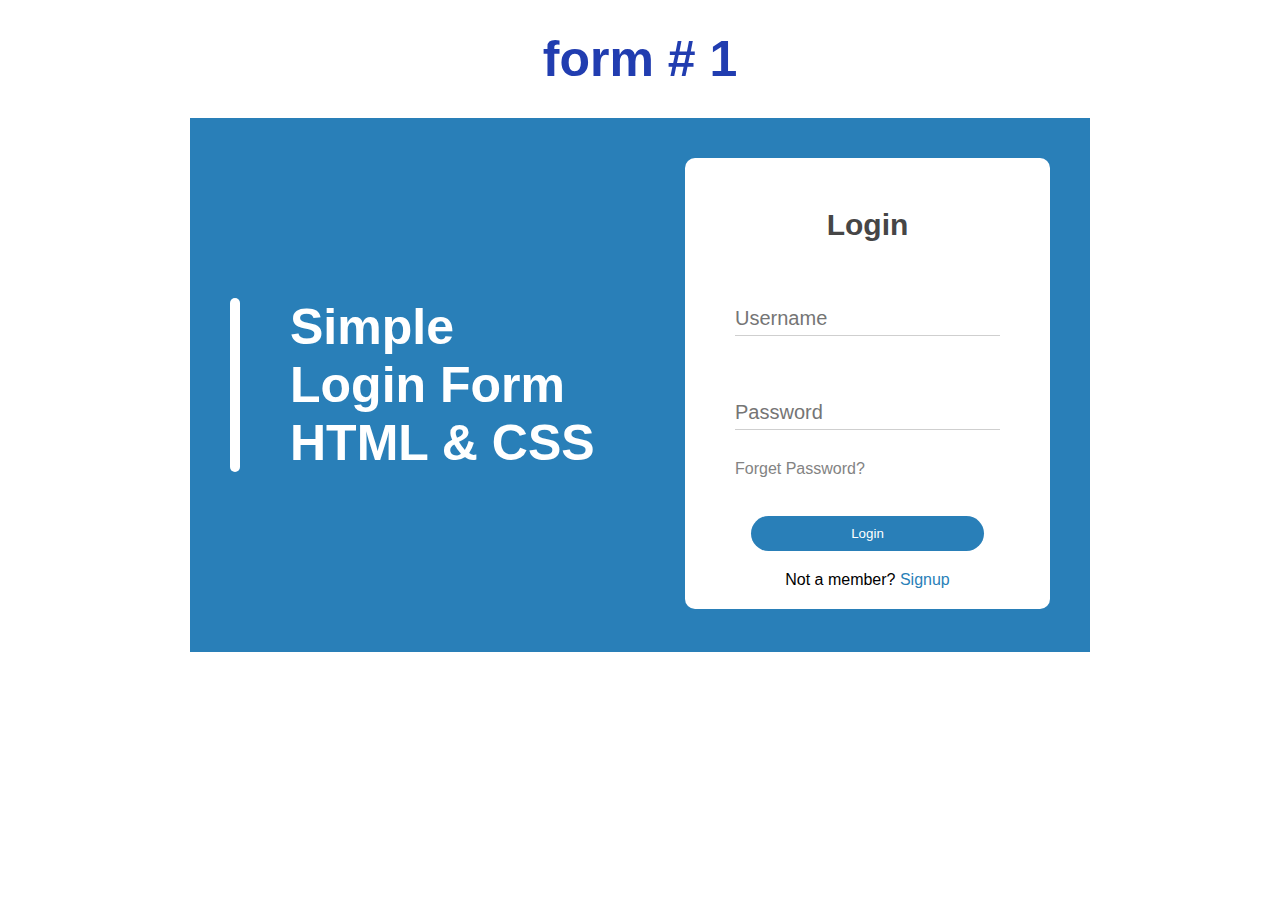
==== Quiz 1/index.html @ 67597dba "First quiz" ====
<html lang="en">
<head>
    <meta charset="UTF-8">
    <meta name="viewport" content="width=device-width, initial-scale=1.0">
    
    <title>Login</title>
    <link rel="stylesheet" href="index.css">
</head>
<body>
    <h1>form # 1</h1>
    <div class="form-container">
        <div class="form-container-left">
            <p>
                Simple <br>
                Login Form <br>
                HTML & CSS
            </p>
        </div>
        <div class="form-container-right">
            <form action="#">
                <p class="form-caption">login</p>
                <input type="text" placeholder="Username"><br>
                <input type="password" placeholder="Password"><br>
                <a class="fp" href="https://www.gmail.com/" target="_blank">forget password?</a><br>
                <input type="submit" value="Login">
                <p class="signup">Not a member? <a class="su" href="https://www.iub.ac.bd/" target="_blank">Signup</a></p>
            </form>
        </div>
    </div>
</body>
</html>
---- Quiz 1/index.css ----
*{
    padding: 0;
    margin: 0;
    font-family: Arial, Helvetica, sans-serif;
}

h1{
    text-align: center;
    color: #213db0;
    padding: 30px 0;
    font-size: 50px;
    font-weight: 900;
}

.form-container{
    width: 820px;
    margin: 0 auto;
    margin-bottom: 20px;
    background-color: #297FB8;
    padding: 40px;
    display: flex;
    justify-content: space-between;
}

.form-container-right > form{
    text-align: center;
    background-color: #fff;
    padding: 20px 50px;
    border-radius: 10px;
}

.form-caption{
    color: #464646;
    padding: 30px 0;
    text-transform: capitalize;
    font-size: 30px;
    font-weight: 700;
    font-family: sans-serif;
}

input[type=text], input[type=password]{
    background-color: transparent;
    border: none;
    outline: none;
    border-bottom: 1px solid #cfcfcf;
    padding: 5px 0;
    margin: 30px 0;
    font-size: 20px;
    color: #2e2e2e;
}

input[type=submit]{
    display: inline-block;
    background-color: #297FB8;
    font-family: Arial, Helvetica, sans-serif;
    padding: 10px 100px;
    border-radius: 40px;
    border: none;
    color: #fff;
    margin: 20px 0;
}

a.fp{
    color: #838383;
    text-decoration: none;
    text-align: left;
    display: block;
    text-transform: capitalize;
}
.signup > .su{
    color: #297FB8;
    text-decoration: none;
}

.form-container-left {
    box-sizing: border-box;
    padding: 140px 0;
}
.form-container-left > p{
    color: #fff;
    font-size: 50px;
    font-weight: 700;
    position: relative;
    padding-left: 60px;
}
.form-container-left > p::after{
    content: '';
    display: block;
    position: absolute;
    width: 10px;
    height: 100%;
    background-color: #fff;
    border-radius: 10px;
    left: 0;
    top: 0;
}
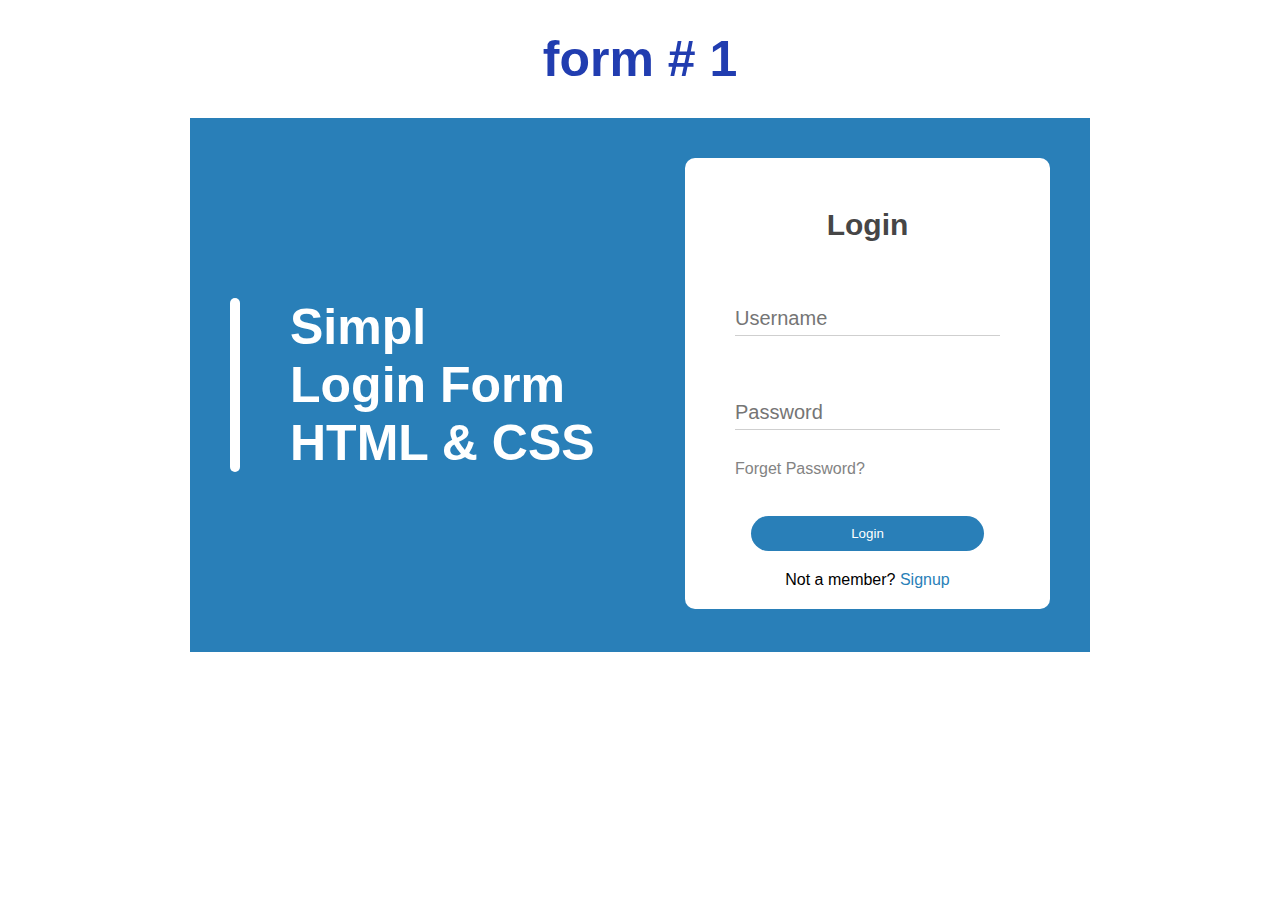
==== commit 49446e69: "index updated." ====
--- a/Quiz 1/index.html
+++ b/Quiz 1/index.html
@@ -11,7 +11,7 @@
     <div class="form-container">
         <div class="form-container-left">
             <p>
-                Simple <br>
+                Simpl <br>
                 Login Form <br>
                 HTML & CSS
             </p>
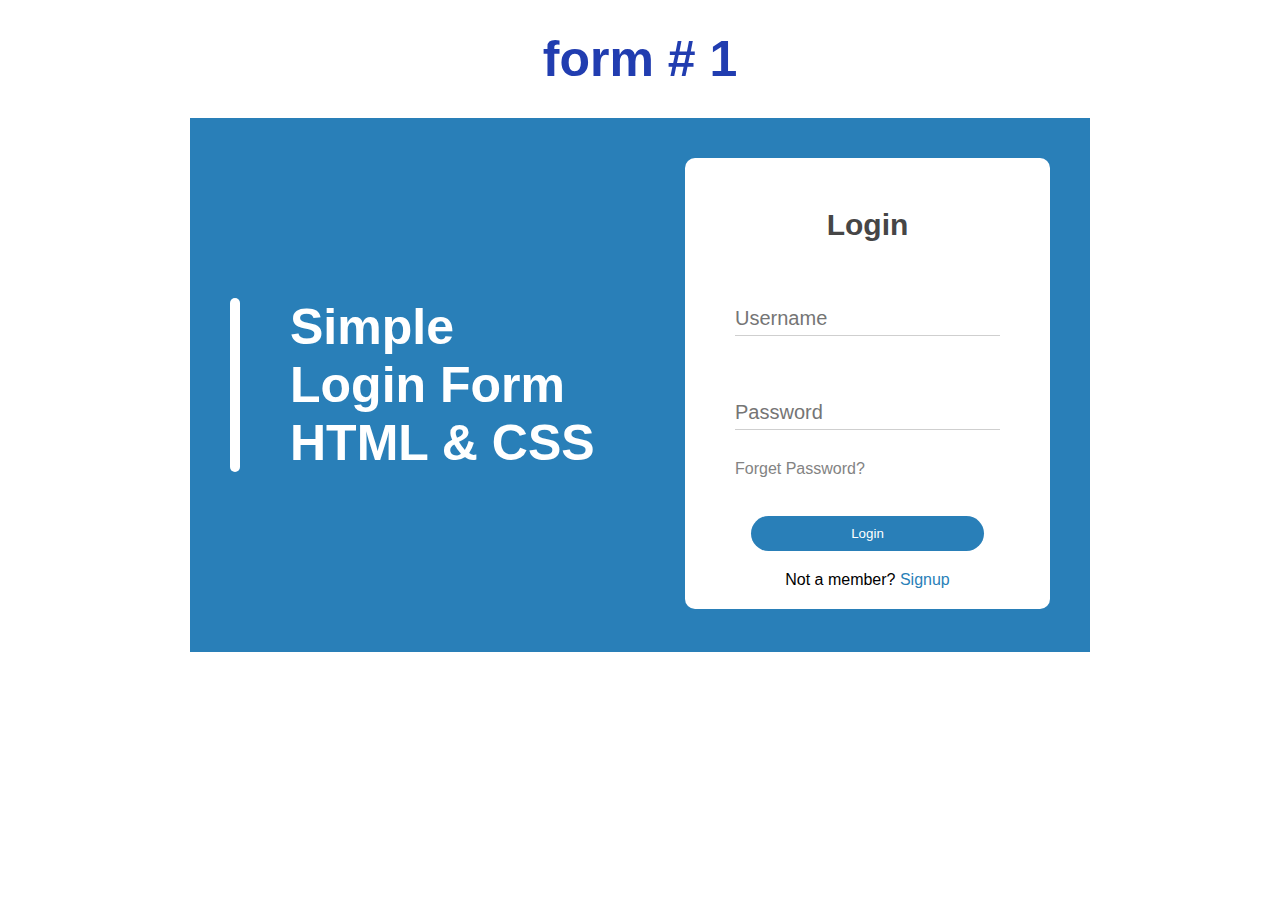
==== commit e77dfb86: "index file fixed." ====
--- a/Quiz 1/index.html
+++ b/Quiz 1/index.html
@@ -11,7 +11,7 @@
     <div class="form-container">
         <div class="form-container-left">
             <p>
-                Simpl <br>
+                Simple <br>
                 Login Form <br>
                 HTML & CSS
             </p>
